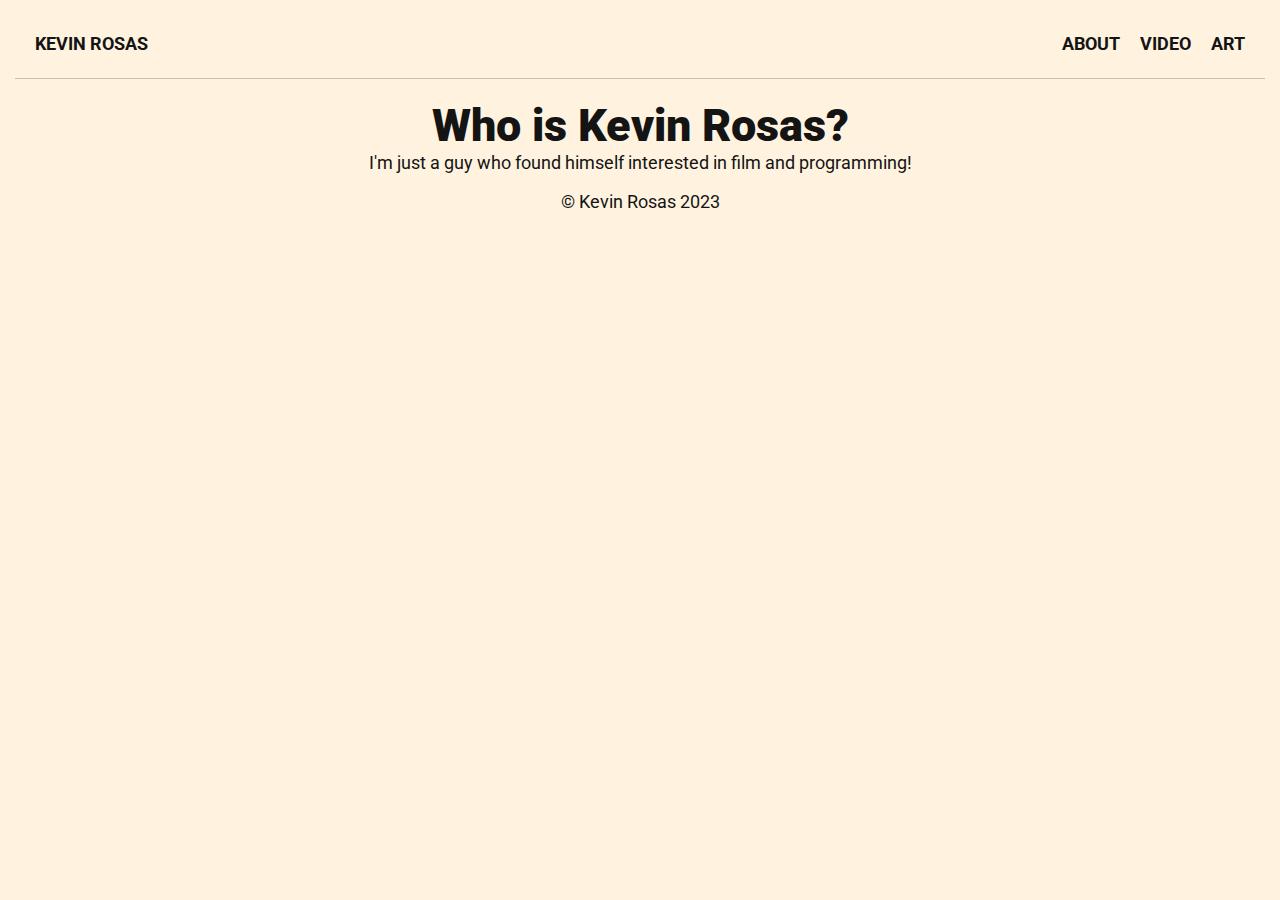
==== about.html @ c293aa13 "Rehauled Website (V5)" ====
<!DOCTYPE html>
<html lang="en">

<head>
  <link rel="preconnect" href="https://fonts.googleapis.com">
  <link rel="preconnect" href="https://fonts.gstatic.com" crossorigin>
  <link
    href="https://fonts.googleapis.com/css2?family=Roboto:ital,wght@0,100;0,300;0,400;0,500;0,700;0,900;1,300;1,900&display=swap"
    rel="stylesheet">
  <link rel="stylesheet" href="style.css" />
  <meta charset="UTF-8" />
  <meta http-equiv="X-UA-Compatible" content="IE=edge" />
  <meta name="description" content="I'm Kevin Rosas, a video editor based in Southern California. This is my story.">
  <meta name="viewport" content="width=device-width, initial-scale=1.0" />
  <title>About Me</title>
  <link rel="icon" type="image/x-icon" href="/icons/public-icon.ico" />
</head>

<body>

  <div class="top-bar">
    <header>

      <!--Logo brand template?-->
      <div id="brand">
        <a href="./">KEVIN ROSAS</a>
      </div>

      <!--This is the desktop navigation bar-->
      <nav>
        <ul>
          <li><a href="./about.html">ABOUT</a></li>
          <li><a href="./video.html">VIDEO</a></li>
          <li><a href="./art.html">ART</a></li>
        </ul>
      </nav>

      <!--This is the mobile navigation bar and what it displays when opened-->
      <div id="hamburger-icon" onclick="toggleMobileMenu(this)">
        <div class="bar1"></div>
        <div class="bar2"></div>
        <div class="bar3"></div>
        <ul class="mobile-menu">
          <li><a href="./about.html">ABOUT</a></li>
          <li><a href="./video.html">VIDEO</a></li>
          <li><a href="./art.html">ART</a></li>

        </ul>
      </div>

    </header>
  </div>

  <div id="line-divider"></div>

  <div class="container-intro">
    <h1>Who is Kevin Rosas?</h1>
    <p>I'm just a guy who found himself interested in film and programming!</p>
  </div>

  <footer>
    <div class="copyright">
      <p>&copy; Kevin Rosas 2023</p>
    </div>
  </footer>

  <script src="index.js"></script>
</body>

</html>
---- style.css ----
/*Universal Settings*/
:root {

    /*Colour Lite Mode Scheme*/
    --clr-background: #fff3df;
    --clr-action: #c8374d;
    --clr-action-hover: #eb7d72;
    --clr-white: #fafafa;
    --clr-darkblue: #0A4266;
    --clr-lightblue: #2F8497;
    --clr-black: #141414;
    
}
* {
    font-family: 'Roboto', sans-serif;
    font-size: 18px;
    box-sizing: border-box;
}
body {
    background-color: var(--clr-background);
    color: var(--clr-black);
    /* min-height: 100vh; */
}
h1 {
    font-size: 2.5rem;
    font-weight: 900;
    margin: 0;
}
h3 {
    font-size: 1rem;
    font-weight: 400;
}
a {
    color: var(--clr-black);
    text-decoration: none;
}

/*Header settings*/
.top-bar {
    /* background-color: var(--clr-darkblue); */
}
header {
    padding-left: 20px;
    padding-right: 20px;
    max-width: 1250px;
    margin: 0 auto;
    height: 70px;
    display: flex;
    align-items: center;
    justify-content: space-between;
}
header a {
    text-decoration: none;
    font-weight: bold;
}
#brand {
    display: flex;
    align-items: center;
}
#brand a {
    color: var(--clr-black);
}
ul {
    list-style: none;
    height: 100%;
    display: flex;
    align-items: center;
}
ul a {
    color: var(--clr-black);
}
ul li {
    margin-left: 20px;
}
ul li:hover {
    /* transform: scale(1.2);
    transition: 0.2s; */
}

/*Footer Settings*/
.copyright {
    text-align: center;
    display: block;
    margin: 0 auto; 
}

/*Generic Templates*/
.container-basic {
    display: flex;
    flex-direction: column;
    align-items: center;
    max-width: 1250px;
    padding-left: 20px;
    padding-right: 20px;
    margin: 0 auto;
    margin-top: 10px;
}
.container-intro {
    display: flex;
    flex-direction: column;
    align-items: center;
    max-width: 1250px;
    padding-left: 20px;
    padding-right: 20px;
    margin: 0 auto;
    margin-top: 20px;
}
.container-intro p {
    margin: 0px;
}
.container-column {
    display: grid;
    grid-template-columns: repeat(2, 1fr);
}
.left-column{
    text-align: left;
}
.right-column {
    display: flex;
    justify-content: end;
}
.btn-basic {
    color: var(--clr-white);
    background: var(--clr-action);
    display: flex;
    text-align: center;
    align-items: center;
    justify-content: center;
    width: 200px;
    height: 50px;
    font-size: 1rem;
    border-radius: 10px;
    text-decoration: none;
    cursor: pointer;
    /* box-shadow: 0px 4px 6px rgba(0, 0, 0, 0.1); */
}
.btn-basic:hover, .button-template:active{
    background: var(--clr-action-hover);
    /* box-shadow: 0px 6px 8px rgba(0, 0, 0, 0.2); */
}
#line-divider {
    border-bottom: 1px solid #d1bfa1;
    max-width: 1250px;
    margin: 0 auto;
}
.grid-template {
    display: grid;
    grid-template-columns: repeat(3, 1fr);
    gap: 5px;
}
.container-card {
    position: relative;
    width: fit-content;
    overflow: hidden;
}
.container-card img {
    display: block;
    width: 100%;
}
.overlay-card {
    position: absolute;
    top: 0;
    left: 0;
    width: 100%;
    height: 100%;
    display: flex;
    align-items: center;
    justify-content: center;
    opacity: 0;
    transition: opacity 0.25s;
}
.overlay-card h2{
    position: absolute;
    font-size: 1.3rem;
    text-transform: uppercase;
    color: var(--clr-background);
    cursor: pointer;
    pointer-events: none
}

/*Home Page Specifics*/
#home-page-container {
    /* padding-top: 150px; */
    margin-top: 150px;
}
#home-img {
    max-width: 70%;
    object-fit: cover;
}
#home-page-h1 {
    margin-top: 15px;
    margin-bottom: 15px;
    font-size: 4rem;
    font-weight: 900;
}

/*About Me*/
.img-about-me {
    height: 80vh;
}

/*Video*/
.roles-group {
    width: 100%;
    height: 100%;
    padding-left: 20px;
    padding-right: 20px;
    position: absolute;
    display: flex;
    align-items: end;
    /* justify-content: space-evenly; */
    justify-content: start;
    text-transform: uppercase;
    color: var(--clr-background);
    cursor: pointer;
    pointer-events: none
}
.roles-group p {
    font-size: 0.8rem;
    background: var(--clr-darkblue);
    color: var(--clr-white);
    padding: 10px;
    border-radius: 5px;
    margin-right: 5px;
}
.overlay-card:hover {
    opacity: 1;
}
.btn-card {
    outline: none;
    background-color: var(--clr-lightblue);
    width: 100%;
    height: 100%;
    opacity: 75%;
    border: none;
    padding: 0;
}
.btn-card:hover {
    cursor: pointer;
}
.modal {
    padding: 20px;
    width: 1000px;
    margin: 0 auto; /* Center horizontally */
    top: 50%; /* Center vertically */
    transform: translateY(-50%); /* Adjust vertically to center */
    border-style: none;
    border-radius: 10px;

    background-color: var(--clr-background);
    color: var(--clr-black);
}
.modal p {
    margin:0;
    padding: 0;

}
.modal h3 {
    margin-top: 5px;
    margin-bottom: 5px;
    text-transform: uppercase;
    font-weight: 900;
}
.modal::backdrop {
    background: rgb(0 0 0 / .4);
}
#closeModalButton {
    border-style: none;
    width: 100%;
    text-transform: uppercase;
}
.video-preview {
    position: relative;
    padding-top: 56.25%; /* 16:9 aspect ratio */
}
.video-preview iframe {
    position: absolute;
    top: 0;
    left: 0;
    width: 100%;
    height: 100%;
}

/*Art*/
#grid-comics {
    grid-template-columns: repeat(5, 1fr);
}
#grid-comics h2 {
    font-size: .8rem;
    margin-top: 10px;
    margin-bottom: 5px;
}
#grid-comics p {
    font-size: .7rem;
    margin: 0;
}
#comic-card p{
    position: absolute;
    font-size: 1.3rem;
    text-transform: uppercase;
    color: var(--clr-background);
    cursor: pointer;
    pointer-events: none
}
#comic-card button{
    outline: none;
    background-color: var(--clr-lightblue);
    width: 100%;
    height: 100%;
    opacity: 25%;
    border: none;
    padding: 0;
}

/*Mobile Users*/
/*This creates the hamburger icon + mobile nav menu... credit to JavaScript Academy*/
#hamburger-icon {
    margin: auto 0;
    display: none;
    cursor: pointer;
}
#hamburger-icon div {
    width: 35px;
    height: 3px;
    background-color: white;
    margin: 6px 0;
    transition: 0.4s;

    background-color: var(--clr-black);
}
.open .bar1 {
    -webkit-transform: rotate(-45deg) translate(-6px, 6px);
    transform: rotate(-45deg) translate(-6px, 6px);
}
.open .bar2 {
    opacity: 0;
}
.open .bar3 {
    -webkit-transform: rotate(45deg) translate(-6px, -8px);
    transform: rotate(45deg) translate(-6px, -8px);
}
.open .mobile-menu {
    display: flex;
    flex-direction: column;
    align-items: center;
    justify-content: center;
}
.mobile-menu {
    display: none;
    position: fixed;
    left: 0;
    height: calc(100vh - 70px);
    width: 100%;
    background-color: var(--clr-background);
    z-index: 1000;

    padding-left: 0;
}
.mobile-menu li {
    margin-bottom: 10px;
    text-align: center;
}

/* responsive iframe with a 16:9 aspect ratio
    thanks https://css-tricks.com/responsive-iframes/
*/
lite-youtube {
    background-color: #000;
    position: relative;
    display: block;
    contain: content;
    background-position: center center;
    background-size: cover;
    cursor: pointer;
}
lite-youtube::before {
    content: '';
    display: block;
    position: absolute;
    top: 0;
    background-image: url([data-uri]);
    background-position: top;
    background-repeat: repeat-x;
    height: 60px;
    padding-bottom: 50px;
    width: 100%;
    transition: all 0.2s cubic-bezier(0, 0, 0.2, 1);
}
lite-youtube::after {
    content: "";
    display: block;
    padding-bottom: calc(100% / (16 / 9));
}
lite-youtube > iframe {
    width: 100%;
    height: 100%;
    position: absolute;
    top: 0;
    left: 0;
    border: 0;
}
lite-youtube > .lty-playbtn {
    display: block;
    width: 68px;
    height: 48px;
    position: absolute;
    cursor: pointer;
    transform: translate3d(-50%, -50%, 0);
    top: 50%;
    left: 50%;
    z-index: 1;
    background-color: transparent;
    /* YT's actual play button svg */
    background-image: url('data:image/svg+xml;utf8,<svg xmlns="http://www.w3.org/2000/svg" viewBox="0 0 68 48"><path d="M66.52 7.74c-.78-2.93-2.49-5.41-5.42-6.19C55.79.13 34 0 34 0S12.21.13 6.9 1.55c-2.93.78-4.63 3.26-5.42 6.19C.06 13.05 0 24 0 24s.06 10.95 1.48 16.26c.78 2.93 2.49 5.41 5.42 6.19C12.21 47.87 34 48 34 48s21.79-.13 27.1-1.55c2.93-.78 4.64-3.26 5.42-6.19C67.94 34.95 68 24 68 24s-.06-10.95-1.48-16.26z" fill="red"/><path d="M45 24 27 14v20" fill="white"/></svg>');
    filter: grayscale(100%);
    transition: filter .1s cubic-bezier(0, 0, 0.2, 1);
    border: none;
}
lite-youtube:hover > .lty-playbtn,
lite-youtube .lty-playbtn:focus {
    filter: none;
}
lite-youtube.lyt-activated {
    cursor: unset;
}
lite-youtube.lyt-activated::before,
lite-youtube.lyt-activated > .lty-playbtn {
    opacity: 0;
    pointer-events: none;
}
.lyt-visually-hidden {
    clip: rect(0 0 0 0);
    clip-path: inset(50%);
    height: 1px;
    overflow: hidden;
    position: absolute;
    white-space: nowrap;
    width: 1px;
}

@media only screen and (max-width: 750px) {
    
    /* Universal Mobile Header*/
    header nav {
        display: none;
    }
    #hamburger-icon {
        display: block;
    }
    .grid-template {
        grid-template-columns: repeat(1, 1fr);
    }

    /* Home */
    #home-page-container {
        /* padding-top: 15px; */
        margin-top: 15px;

    }
    #home-page-button {
        width: 100%;
        margin-top: 10px;
        margin-bottom: 10px;
    }
    #home-page-h1 {
        margin-top: 15px;
        margin-bottom: 15px;
        font-size: 3rem;
        font-weight: 900;
    }
    #home-img {
        max-width: 100%;
        object-fit: cover;
    }
    .right-column {
        display: flex;
        justify-content: center;
    }

    /* Video */
    .roles-group p {
        font-size: .7rem;
    }
    .container-column {
        grid-template-columns: repeat(1, 1fr);
    }
    .content-container h1{
        font-size: 7vw;
    }
    .content-container p {
        font-size: 4vw;
        margin-left: 10px;
        margin-right: 10px;
    }
    .overlay-card h2{
        font-size: 1rem;
    }

    /* Art */
    #grid-comics {
        grid-template-columns: repeat(2, 1fr);
    }
    #comic-card p{
        font-size: .8rem;
    }
}

/* Dark Mode */
/* @media (prefers-color-scheme: dark) {
    :root {
        --clr-primary: #7AA8EA;
        --clr-lite: #1a1a1a;
        --clr-dark: #eaf5fd;
        --clr-action-hover: #91bbf5;
    }
} */
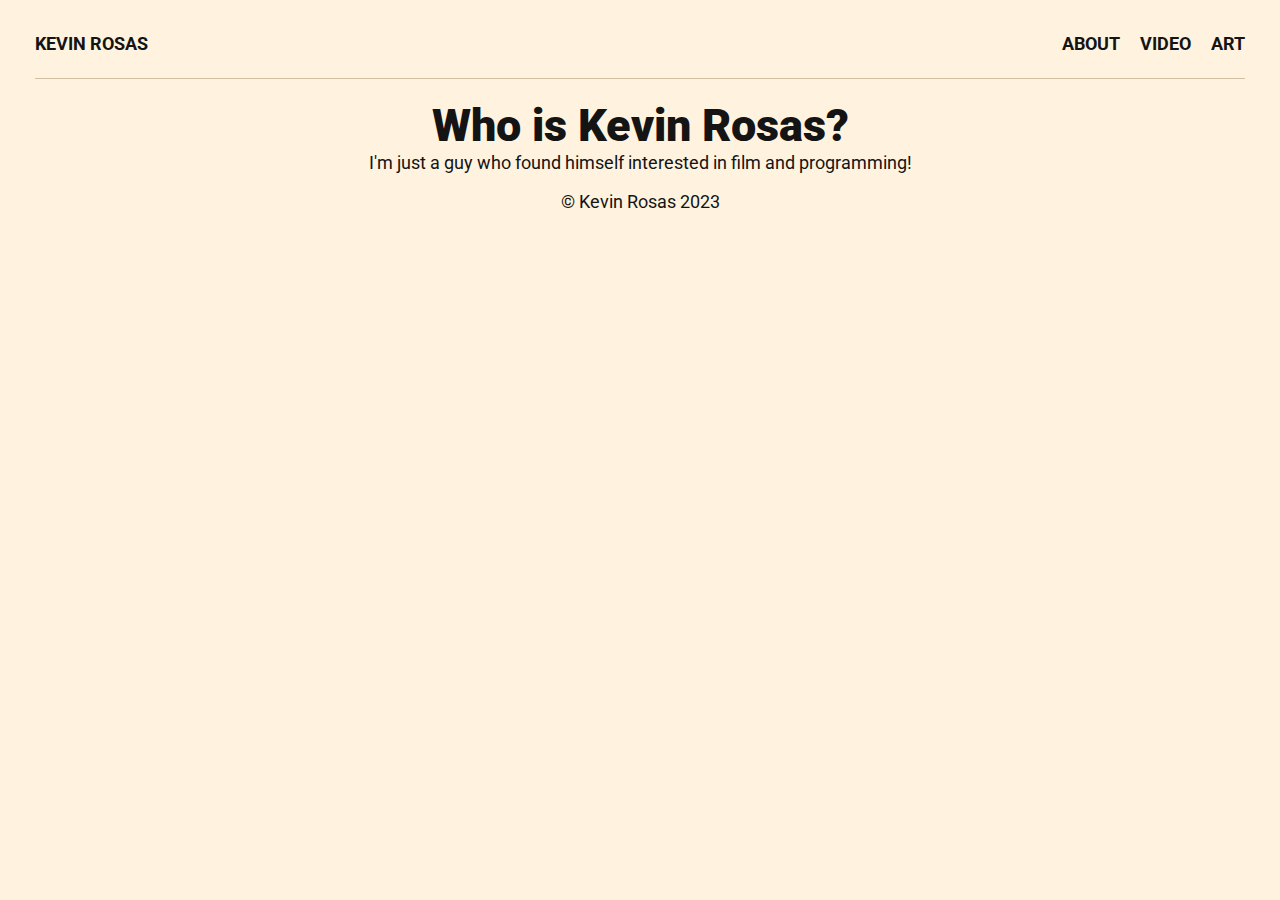
==== commit fa803565: "Added Photo.html and changed line divider" ====
--- a/about.html
+++ b/about.html
@@ -54,7 +54,7 @@
   <div id="line-divider"></div>
 
   <div class="container-intro">
-    <h1>Who is Kevin Rosas?</h1>
+    <h1 id="title-intro">Who is Kevin Rosas?</h1>
     <p>I'm just a guy who found himself interested in film and programming!</p>
   </div>
 
--- a/style.css
+++ b/style.css
@@ -140,7 +140,7 @@
 }
 #line-divider {
     border-bottom: 1px solid #d1bfa1;
-    max-width: 1250px;
+    max-width: 1210px;
     margin: 0 auto;
 }
 .grid-template {
@@ -168,15 +168,21 @@
     justify-content: center;
     opacity: 0;
     transition: opacity 0.25s;
+    color: var(--clr-background);
+
+
 }
 .overlay-card h2{
     position: absolute;
     font-size: 1.3rem;
     text-transform: uppercase;
-    color: var(--clr-background);
     cursor: pointer;
     pointer-events: none
 }
+#title-intro {
+    text-align: center;
+}
+
 
 /*Home Page Specifics*/
 #home-page-container {
@@ -228,12 +234,13 @@
 }
 .btn-card {
     outline: none;
-    background-color: var(--clr-lightblue);
-    width: 100%;
-    height: 100%;
-    opacity: 75%;
+    width: 100%;
+    height: 100%;
     border: none;
     padding: 0;
+    opacity: 75%;
+    background-color: var(--clr-lightblue);
+
 }
 .btn-card:hover {
     cursor: pointer;
@@ -279,6 +286,44 @@
     left: 0;
     width: 100%;
     height: 100%;
+}
+
+/* Photo */
+#photo-select-card {
+    max-height: 200px;
+    margin-bottom: 10px;
+    text-transform: uppercase;
+}
+#photo-select-card h2 {
+    font-size: 2rem;
+}
+.photo-card-description {
+    width: 100%;
+    height: 100%;
+    /* padding-left: 20px;
+    padding-right: 20px; */
+    position: absolute;
+    display: flex;
+    flex-direction: column;
+    align-items: center;
+    justify-content: end;
+    color: var(--clr-background);
+    pointer-events: none;
+}
+.photo-card-description p {
+    font-size: 0.8rem;
+}
+.genre-tag {
+    width: 100%;
+    height: 100%;
+    position: absolute;
+    display: flex;
+    align-items: start;
+    justify-content: end;
+    text-transform: uppercase;
+    color: var(--clr-background);
+    cursor: pointer;
+    pointer-events: none
 }
 
 /*Art*/
@@ -450,6 +495,7 @@
     .grid-template {
         grid-template-columns: repeat(1, 1fr);
     }
+    
 
     /* Home */
     #home-page-container {
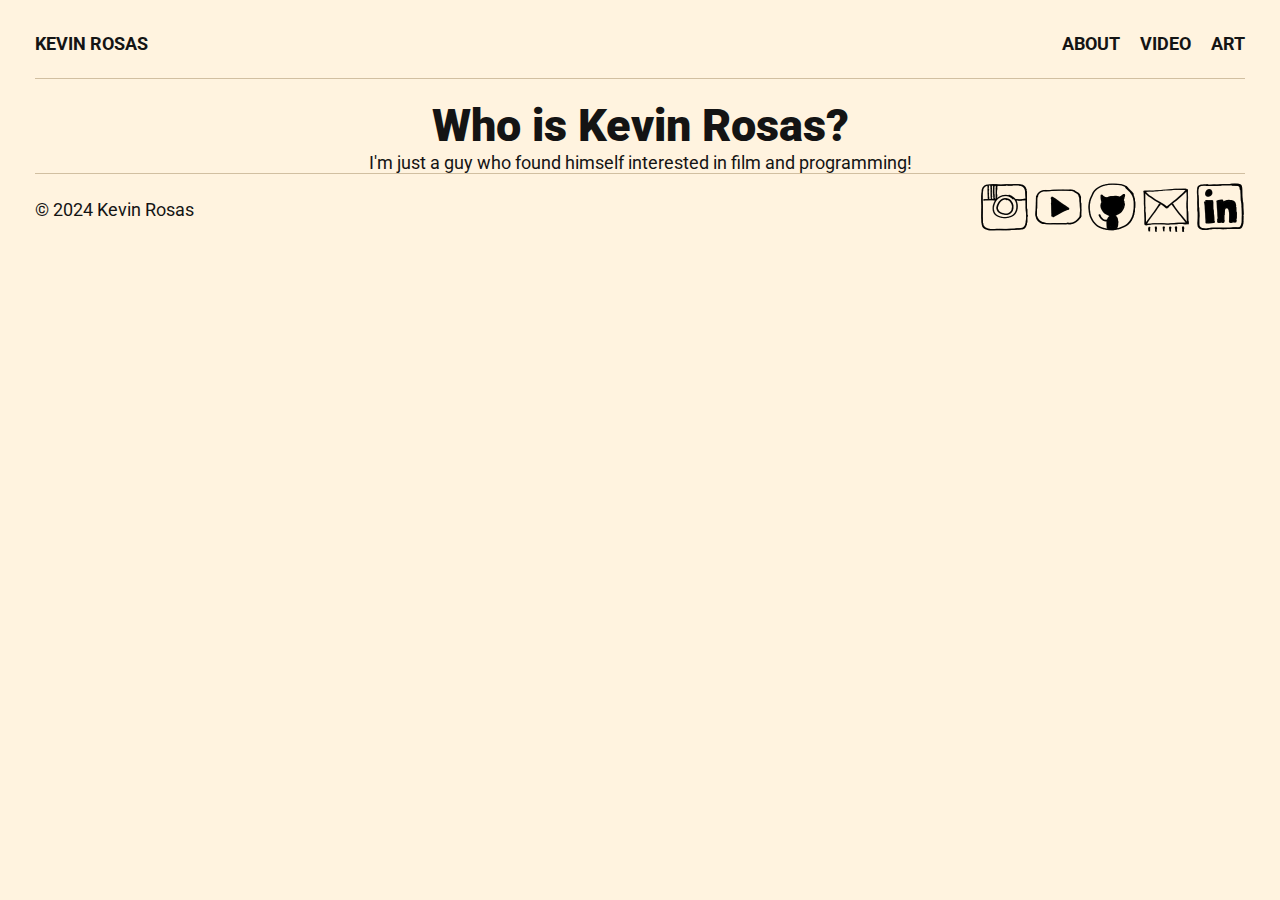
==== commit dfd9c7ed: "Added Social Icons and new Footer" ====
--- a/about.html
+++ b/about.html
@@ -58,9 +58,20 @@
     <p>I'm just a guy who found himself interested in film and programming!</p>
   </div>
 
-  <footer>
-    <div class="copyright">
-      <p>&copy; Kevin Rosas 2023</p>
+  <div id="line-divider"></div>
+
+  <footer class="footer-bar">
+    <p>&copy; 2024 Kevin Rosas</p>
+    <div class="socials-icon-group">
+      <a href="https://www.instagram.com/thekdrstory/" target="_blank"><img src="icons/logo_instagram.webp"
+          alt="Instagram Logo"></a>
+      <a href="https://www.youtube.com/@aramids/videos" target="_blank"><img src="icons/logo_youtube.webp"
+          alt="YouTube Logo"></a>
+      <a href="https://github.com/thekdrstory" target="_blank"><img src="icons/logo_github.webp" alt="Github Logo"></a>
+      <a href="mailto:thekevinrosas@gmail.com" target="_blank"><img src="icons/logo_email.webp"
+          alt="Instagram Logo"></a>
+      <a href="https://www.linkedin.com/in/kevinrosas/" target="_blank"><img src="icons/logo_linkedin.webp"
+          alt="Linkedin Logo"></a>
     </div>
   </footer>
 
--- a/style.css
+++ b/style.css
@@ -83,6 +83,20 @@
     display: block;
     margin: 0 auto; 
 }
+.footer-bar{
+    display: flex;
+    align-items: center;
+    justify-content: space-between;
+    max-width: 1250px;
+    padding-left: 20px;
+    padding-right: 20px;
+    margin: 0 auto;
+    height: 70px;
+}
+.socials-icon-group img {
+    width: 50px;
+}
+
 
 /*Generic Templates*/
 .container-basic {
@@ -94,6 +108,7 @@
     padding-right: 20px;
     margin: 0 auto;
     margin-top: 10px;
+    margin-bottom: 5%;
 }
 .container-intro {
     display: flex;
@@ -129,7 +144,7 @@
     width: 200px;
     height: 50px;
     font-size: 1rem;
-    border-radius: 10px;
+    border-radius: 5px;
     text-decoration: none;
     cursor: pointer;
     /* box-shadow: 0px 4px 6px rgba(0, 0, 0, 0.1); */
@@ -223,7 +238,7 @@
 }
 .roles-group p {
     font-size: 0.8rem;
-    background: var(--clr-darkblue);
+    background: var(--clr-lightblue);
     color: var(--clr-white);
     padding: 10px;
     border-radius: 5px;
@@ -239,7 +254,8 @@
     border: none;
     padding: 0;
     opacity: 75%;
-    background-color: var(--clr-lightblue);
+    background-color: var(--clr-darkblue);
+    /* background: linear-gradient(blue, pink); */
 
 }
 .btn-card:hover {
@@ -495,6 +511,10 @@
     .grid-template {
         grid-template-columns: repeat(1, 1fr);
     }
+
+    .footer-bar{
+        display: block;
+    }
     
 
     /* Home */
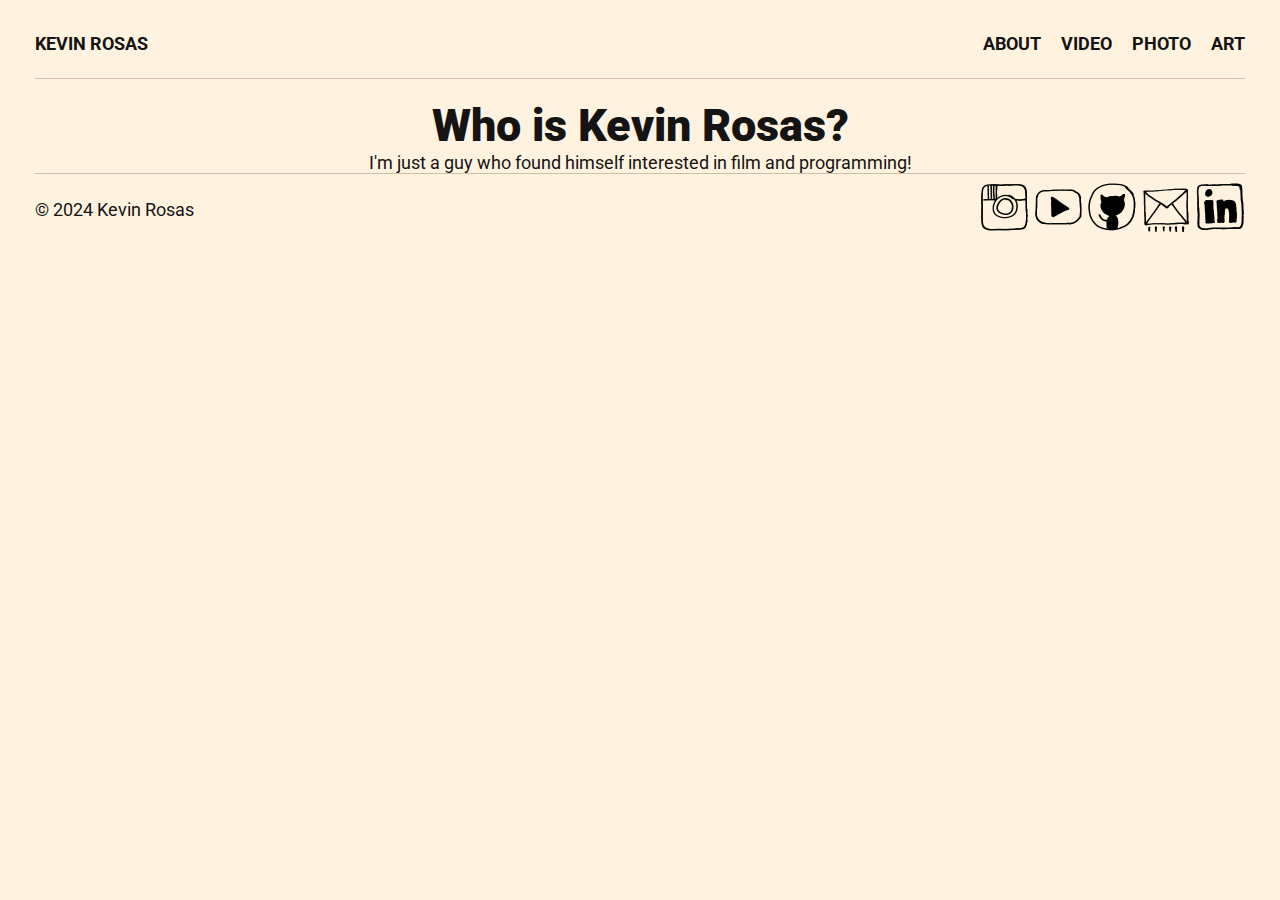
==== commit 29f91bad: "1st Public Photo Page v1" ====
--- a/about.html
+++ b/about.html
@@ -31,6 +31,7 @@
         <ul>
           <li><a href="./about.html">ABOUT</a></li>
           <li><a href="./video.html">VIDEO</a></li>
+          <li><a href="./photo.html">PHOTO</a></li>
           <li><a href="./art.html">ART</a></li>
         </ul>
       </nav>
@@ -43,6 +44,7 @@
         <ul class="mobile-menu">
           <li><a href="./about.html">ABOUT</a></li>
           <li><a href="./video.html">VIDEO</a></li>
+          <li><a href="./photo.html">PHOTO</a></li>
           <li><a href="./art.html">ART</a></li>
 
         </ul>
@@ -61,7 +63,7 @@
   <div id="line-divider"></div>
 
   <footer class="footer-bar">
-    <p>&copy; 2024 Kevin Rosas</p>
+    <p class="copyright">&copy; 2024 Kevin Rosas</p>
     <div class="socials-icon-group">
       <a href="https://www.instagram.com/thekdrstory/" target="_blank"><img src="icons/logo_instagram.webp"
           alt="Instagram Logo"></a>
--- a/style.css
+++ b/style.css
@@ -80,8 +80,6 @@
 /*Footer Settings*/
 .copyright {
     text-align: center;
-    display: block;
-    margin: 0 auto; 
 }
 .footer-bar{
     display: flex;
@@ -96,7 +94,9 @@
 .socials-icon-group img {
     width: 50px;
 }
-
+.socials-icon-group {
+    text-align: center;
+}
 
 /*Generic Templates*/
 .container-basic {
@@ -108,7 +108,7 @@
     padding-right: 20px;
     margin: 0 auto;
     margin-top: 10px;
-    margin-bottom: 5%;
+    margin-bottom: 2%;
 }
 .container-intro {
     display: flex;
@@ -193,6 +193,23 @@
     text-transform: uppercase;
     cursor: pointer;
     pointer-events: none
+}
+.overlay-card:hover {
+    opacity: 1;
+}
+.btn-card {
+    outline: none;
+    width: 100%;
+    height: 100%;
+    border: none;
+    padding: 0;
+    opacity: 75%;
+    background-color: var(--clr-darkblue);
+    /* background: linear-gradient(blue, pink); */
+
+}
+.btn-card:hover {
+    cursor: pointer;
 }
 #title-intro {
     text-align: center;
@@ -244,31 +261,16 @@
     border-radius: 5px;
     margin-right: 5px;
 }
-.overlay-card:hover {
-    opacity: 1;
-}
-.btn-card {
-    outline: none;
-    width: 100%;
-    height: 100%;
-    border: none;
-    padding: 0;
-    opacity: 75%;
-    background-color: var(--clr-darkblue);
-    /* background: linear-gradient(blue, pink); */
-
-}
-.btn-card:hover {
-    cursor: pointer;
-}
+
 .modal {
     padding: 20px;
-    width: 1000px;
+    max-width: 1250px;
+    width: 90%;
     margin: 0 auto; /* Center horizontally */
     top: 50%; /* Center vertically */
     transform: translateY(-50%); /* Adjust vertically to center */
     border-style: none;
-    border-radius: 10px;
+    /* border-radius: 5px; */
 
     background-color: var(--clr-background);
     color: var(--clr-black);
@@ -285,7 +287,7 @@
     font-weight: 900;
 }
 .modal::backdrop {
-    background: rgb(0 0 0 / .4);
+    background: rgba(0, 0, 0, 0.7);
 }
 #closeModalButton {
     border-style: none;
@@ -305,41 +307,42 @@
 }
 
 /* Photo */
-#photo-select-card {
-    max-height: 200px;
-    margin-bottom: 10px;
+.info-group {
+    width: 100%;
+    height: 100%;
+    padding-left: 20px;
+    padding-right: 20px;
+    position: absolute;
+    display: flex;
+    align-items: end;
+    justify-content: start;
     text-transform: uppercase;
-}
-#photo-select-card h2 {
-    font-size: 2rem;
-}
-.photo-card-description {
-    width: 100%;
-    height: 100%;
-    /* padding-left: 20px;
-    padding-right: 20px; */
-    position: absolute;
+    cursor: pointer;
+    pointer-events: none
+}
+.info-group p {
+    font-size: 0.8rem;
+    color: var(--clr-white);
+    padding: 10px;
+}
+.photo-gallery-template {
+    padding-top: 10px;
+    padding-bottom: 10px;
+    display: flex;
+    gap: 5px;
+}
+.photo-gallery-column {
     display: flex;
     flex-direction: column;
-    align-items: center;
-    justify-content: end;
-    color: var(--clr-background);
-    pointer-events: none;
-}
-.photo-card-description p {
-    font-size: 0.8rem;
-}
-.genre-tag {
-    width: 100%;
-    height: 100%;
-    position: absolute;
-    display: flex;
-    align-items: start;
-    justify-content: end;
-    text-transform: uppercase;
-    color: var(--clr-background);
-    cursor: pointer;
-    pointer-events: none
+    gap: 5px;
+}
+.photo-gallery-column img {
+    width: 100%;
+    height: 100%;
+    object-fit: cover;
+}
+#modal-photo {
+    padding: 10px;
 }
 
 /*Art*/
@@ -514,7 +517,9 @@
 
     .footer-bar{
         display: block;
-    }
+        margin-bottom: 15%;
+    }
+
     
 
     /* Home */
@@ -560,6 +565,11 @@
     }
     .overlay-card h2{
         font-size: 1rem;
+    }
+
+    /* Photo */
+    .grid-template-photo {
+        grid-template-columns: repeat(4, 1fr);
     }
 
     /* Art */
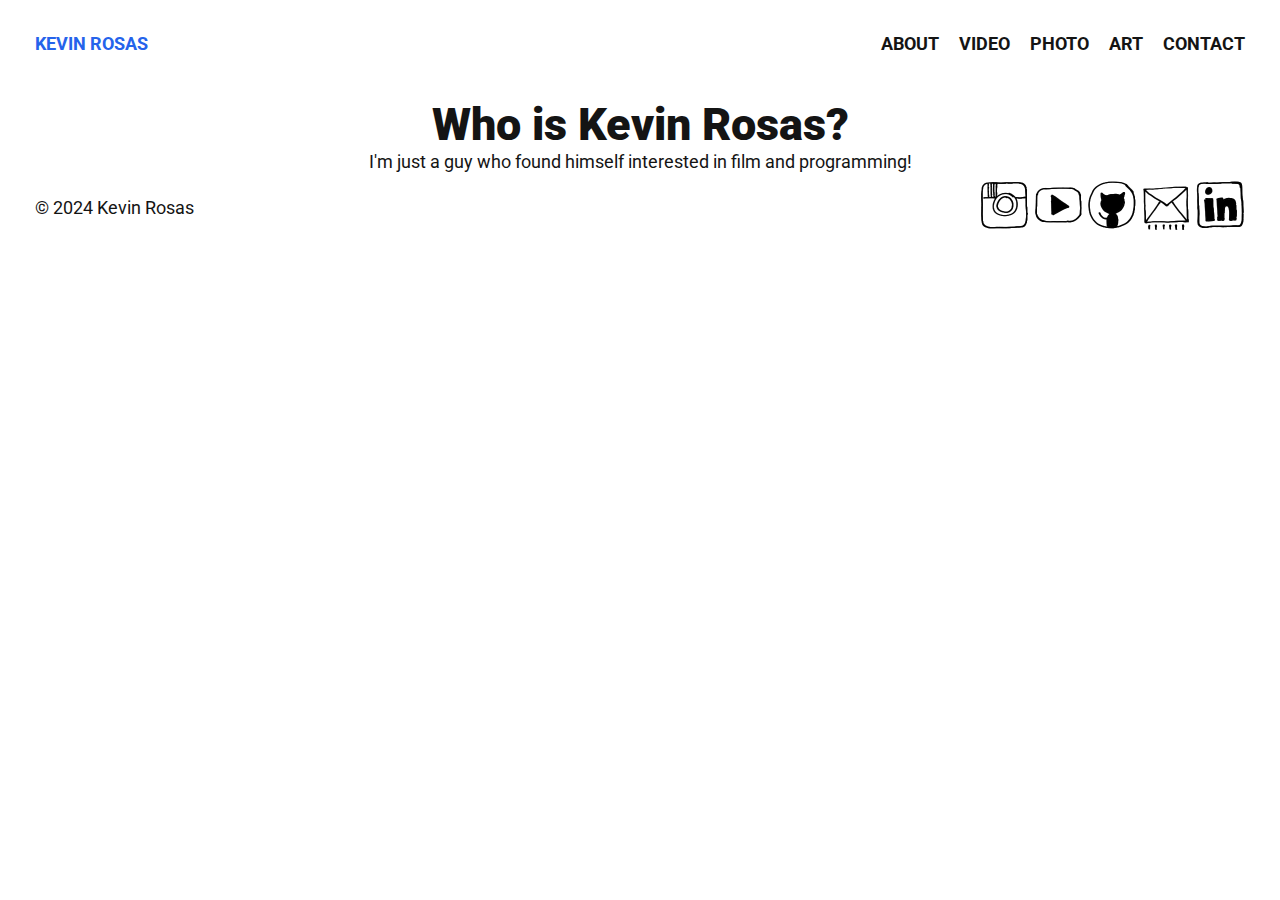
==== commit a0146442: "Added Contact page to Nav bar!" ====
--- a/about.html
+++ b/about.html
@@ -33,6 +33,7 @@
           <li><a href="./video.html">VIDEO</a></li>
           <li><a href="./photo.html">PHOTO</a></li>
           <li><a href="./art.html">ART</a></li>
+          <li><a href="./contact.html">CONTACT</a></li>
         </ul>
       </nav>
 
@@ -46,6 +47,7 @@
           <li><a href="./video.html">VIDEO</a></li>
           <li><a href="./photo.html">PHOTO</a></li>
           <li><a href="./art.html">ART</a></li>
+          <li><a href="./contact.html">CONTACT</a></li>
 
         </ul>
       </div>
--- a/style.css
+++ b/style.css
@@ -2,15 +2,47 @@
 :root {
 
     /*Colour Lite Mode Scheme*/
-    --clr-background: #fff3df;
-    --clr-action: #c8374d;
-    --clr-action-hover: #eb7d72;
-    --clr-white: #fafafa;
-    --clr-darkblue: #0A4266;
-    --clr-lightblue: #2F8497;
-    --clr-black: #141414;
+    --clr-brand-primary: #2563eb;
+    --clr-brand-secondary: #7425eb;
+    --clr-background: #FFFFFF;
+    --clr-font-general: #141414;
+    --clr-modal-background: #FFFFFF;
+    --clr-modal-border: #1E293B;
+    --clr-button-hover: #3876fa;
+    --clr-button-text: #F8FAFC;
+    --clr-card-text: #F8FAFC;
+    --clr-card-background: #2563eb;
+    --clr-card-role-background: #F8FAFC;
+    --clr-card-role-text: #141414;
+    --clr-art-overlay-text: #F8FAFC;
+    --clr-dropdown: #141414;
     
 }
+
+/* Dark Mode */
+@media (prefers-color-scheme: dark) {
+    :root {
+        --clr-brand-primary: #2563eb;
+        --clr-brand-secondary: #7425eb;
+        --clr-background: #09090B;
+        --clr-font-general: #F8FAFC;
+        --clr-modal-background: #020817;
+        --clr-modal-border: #1E293B;
+        --clr-button-hover: #3876fa;
+        --clr-button-text: #F8FAFC;
+        --clr-card-text: #F8FAFC;
+        --clr-card-background: #2563eb;
+        --clr-card-role-background: #141414;
+        --clr-card-role-text: #F8FAFC;
+        --clr-art-overlay-text: #F8FAFC;
+        --clr-dropdown: #F8FAFC;
+    }
+    
+    .socials-icon-group img {
+        filter:invert(100%)
+    }
+}
+
 * {
     font-family: 'Roboto', sans-serif;
     font-size: 18px;
@@ -18,7 +50,7 @@
 }
 body {
     background-color: var(--clr-background);
-    color: var(--clr-black);
+    color: var(--clr-font-general);
     /* min-height: 100vh; */
 }
 h1 {
@@ -58,7 +90,7 @@
     align-items: center;
 }
 #brand a {
-    color: var(--clr-black);
+    color: var(--clr-brand-primary);
 }
 ul {
     list-style: none;
@@ -67,14 +99,14 @@
     align-items: center;
 }
 ul a {
-    color: var(--clr-black);
+    color: var(--clr-font-general);
 }
 ul li {
     margin-left: 20px;
 }
 ul li:hover {
-    /* transform: scale(1.2);
-    transition: 0.2s; */
+    transform: scale(1.2);
+    transition: 0.2s;
 }
 
 /*Footer Settings*/
@@ -135,8 +167,8 @@
     justify-content: end;
 }
 .btn-basic {
-    color: var(--clr-white);
-    background: var(--clr-action);
+    color: var(--clr-button-text);
+    background: var(--clr-brand-primary);
     display: flex;
     text-align: center;
     align-items: center;
@@ -150,14 +182,14 @@
     /* box-shadow: 0px 4px 6px rgba(0, 0, 0, 0.1); */
 }
 .btn-basic:hover, .button-template:active{
-    background: var(--clr-action-hover);
+    background: var(--clr-button-hover);
     /* box-shadow: 0px 6px 8px rgba(0, 0, 0, 0.2); */
 }
-#line-divider {
+/* #line-divider {
     border-bottom: 1px solid #d1bfa1;
     max-width: 1210px;
     margin: 0 auto;
-}
+} */
 .grid-template {
     display: grid;
     grid-template-columns: repeat(3, 1fr);
@@ -183,7 +215,7 @@
     justify-content: center;
     opacity: 0;
     transition: opacity 0.25s;
-    color: var(--clr-background);
+    color: var(--clr-card-text);
 
 
 }
@@ -204,7 +236,7 @@
     border: none;
     padding: 0;
     opacity: 75%;
-    background-color: var(--clr-darkblue);
+    background-color: var(--clr-card-background);
     /* background: linear-gradient(blue, pink); */
 
 }
@@ -214,7 +246,29 @@
 #title-intro {
     text-align: center;
 }
-
+.clickable-links {
+    text-decoration: underline;
+    text-transform: capitalize;
+    font-weight: 900;
+    color: var(--clr-brand-secondary);
+}
+.no-scroll {
+    overflow: hidden;
+}
+.blur-load {
+    background-size: cover;
+    background-position: center;
+}
+.blur-load.loaded > img {
+    opacity: 1;
+}
+.blur-load > img {
+    opacity: 0;
+    transition: opacity 200ms ease-in-out;
+}
+.emphasis {
+    color: var(--clr-brand-primary);
+}
 
 /*Home Page Specifics*/
 #home-page-container {
@@ -231,6 +285,10 @@
     font-size: 4rem;
     font-weight: 900;
 }
+#emphasis-home {
+    font-size: 4rem;
+    font-weight: 900;
+}
 
 /*About Me*/
 .img-about-me {
@@ -249,19 +307,18 @@
     /* justify-content: space-evenly; */
     justify-content: start;
     text-transform: uppercase;
-    color: var(--clr-background);
+    /* color: var(--clr-background); */
     cursor: pointer;
     pointer-events: none
 }
 .roles-group p {
     font-size: 0.8rem;
-    background: var(--clr-lightblue);
-    color: var(--clr-white);
+    background: var(--clr-card-role-background);
+    color: var(--clr-card-role-text);
     padding: 10px;
     border-radius: 5px;
     margin-right: 5px;
 }
-
 .modal {
     padding: 20px;
     max-width: 1250px;
@@ -269,11 +326,13 @@
     margin: 0 auto; /* Center horizontally */
     top: 50%; /* Center vertically */
     transform: translateY(-50%); /* Adjust vertically to center */
-    border-style: none;
-    /* border-radius: 5px; */
-
-    background-color: var(--clr-background);
-    color: var(--clr-black);
+    border-style: solid;
+    border-width: 1px;
+    border-color: var(--clr-modal-border);
+    border-radius: 10px;
+
+    background-color: var(--clr-modal-background);
+    color: var(--clr-font-general);
 }
 .modal p {
     margin:0;
@@ -322,7 +381,7 @@
 }
 .info-group p {
     font-size: 0.8rem;
-    color: var(--clr-white);
+    /* color: var(--clr-white); */
     padding: 10px;
 }
 .photo-gallery-template {
@@ -353,27 +412,77 @@
     font-size: .8rem;
     margin-top: 10px;
     margin-bottom: 5px;
+    color: var(--clr-font-general);
 }
 #grid-comics p {
     font-size: .7rem;
     margin: 0;
+    color: var(--clr-font-general);
 }
 #comic-card p{
     position: absolute;
     font-size: 1.3rem;
     text-transform: uppercase;
-    color: var(--clr-background);
+    color: var(--clr-art-overlay-text);
     cursor: pointer;
     pointer-events: none
 }
 #comic-card button{
     outline: none;
-    background-color: var(--clr-lightblue);
-    width: 100%;
-    height: 100%;
-    opacity: 25%;
+    background-color: var(--clr-brand-primary);
+    width: 100%;
+    height: 100%;
+    opacity: 50%;
     border: none;
     padding: 0;
+}
+
+/* Contact */
+.container-contact {
+    display: flex;
+    flex-direction: column;
+    width: 50%;
+}
+.container-contact label {
+    margin-bottom: 10px;
+}
+.container-contact input {
+    margin-bottom: 10px;
+    border-style: solid;
+    border-radius: 5px;
+    border-width: 1px;
+    height: 50px;
+    border-color: var(--clr-font-general);
+}
+.container-contact input:focus-within {
+    outline: none;
+    border-color: var(--clr-brand-secondary);
+    border-width: 3px;
+}
+.container-contact textarea {
+    border-style: solid;
+    border-color: var(--clr-font-general);
+}
+.container-contact textarea:focus-within {
+    outline: none;
+    border-color: var(--clr-brand-secondary);
+    border-width: 3px;
+}
+#contact-column {
+    display: flex;
+    flex-direction: column;
+}
+.contact-text {
+    background-color: var(--clr-background);
+    color: var(--clr-font-general);
+}
+#btn-contact-submit {
+    width: 100%;
+    margin-top: 10px;
+    border-style: none;
+}
+#firstName {
+    margin-right: 10px;
 }
 
 /*Mobile Users*/
@@ -386,11 +495,11 @@
 #hamburger-icon div {
     width: 35px;
     height: 3px;
-    background-color: white;
+    /* background-color: white; */
     margin: 6px 0;
     transition: 0.4s;
 
-    background-color: var(--clr-black);
+    background-color: var(--clr-dropdown);
 }
 .open .bar1 {
     -webkit-transform: rotate(-45deg) translate(-6px, 6px);
@@ -520,8 +629,6 @@
         margin-bottom: 15%;
     }
 
-    
-
     /* Home */
     #home-page-container {
         /* padding-top: 15px; */
@@ -571,6 +678,9 @@
     .grid-template-photo {
         grid-template-columns: repeat(4, 1fr);
     }
+    .photo-gallery-template {
+        flex-direction: column;
+    }
 
     /* Art */
     #grid-comics {
@@ -579,14 +689,13 @@
     #comic-card p{
         font-size: .8rem;
     }
-}
-
-/* Dark Mode */
-/* @media (prefers-color-scheme: dark) {
-    :root {
-        --clr-primary: #7AA8EA;
-        --clr-lite: #1a1a1a;
-        --clr-dark: #eaf5fd;
-        --clr-action-hover: #91bbf5;
-    }
-} */+
+    /* Contact */
+    .container-contact {
+        width: 100%;
+    }
+    #firstName {
+        margin-right: 0px;
+    }
+}
+
